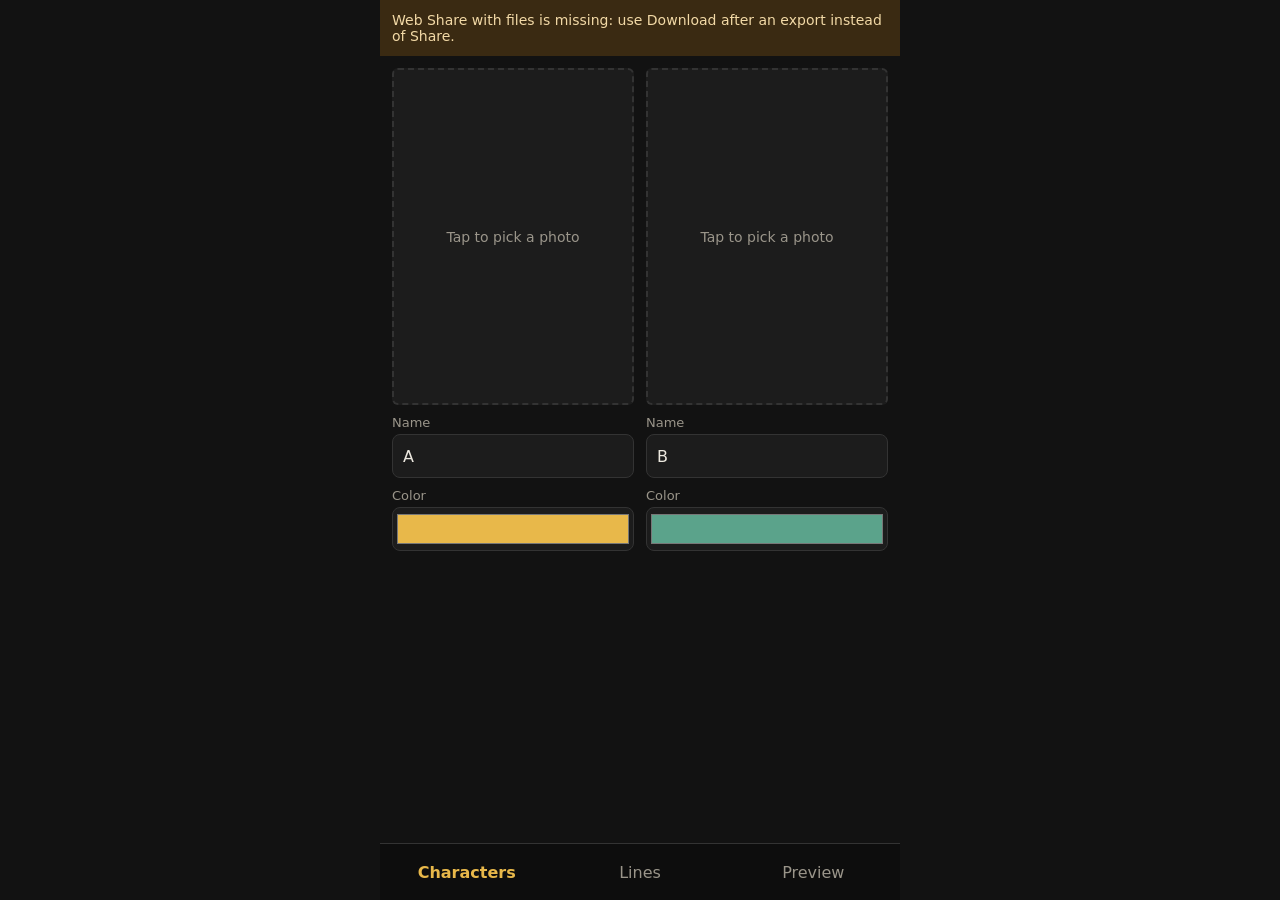
==== index.html @ 5936acd4 "Deploy 47a300a" ====
<!doctype html>
<html lang="en">
  <head>
    <meta charset="utf-8" />
    <meta name="viewport" content="width=device-width, initial-scale=1, viewport-fit=cover" />
    <meta name="theme-color" content="#141414" />
    <meta name="apple-mobile-web-app-capable" content="yes" />
    <meta name="apple-mobile-web-app-status-bar-style" content="black-translucent" />
    <meta name="apple-mobile-web-app-title" content="sAnimator" />
    <title>sAnimator</title>
    <link rel="icon" type="image/png" href="./assets/icon-192.png" />
    <link rel="apple-touch-icon" href="./assets/icon-192.png" />
    <script type="module" crossorigin src="./app/index-DfVQCJVh.js"></script>
    <link rel="stylesheet" crossorigin href="./app/index-BEFS-oLc.css">
  <link rel="manifest" href="./manifest.webmanifest"><script id="vite-plugin-pwa:register-sw" src="./registerSW.js"></script></head>
  <body>
    <div id="notices" class="notices" role="status"></div>

    <main>
      <section id="tab-characters" class="tab" hidden>
        <div class="cards">
          <div class="card">
            <label class="well" id="well-A">
              <input id="file-A" class="visually-hidden" type="file" accept="image/*" />
              <img id="img-A" alt="Portrait A" hidden />
              <span class="well-hint">Tap to pick a photo</span>
            </label>
            <label class="field">Name<input id="name-A" type="text" maxlength="12" autocomplete="off" autocapitalize="words" /></label>
            <label class="field">Color<input id="color-A" type="color" /></label>
          </div>
          <div class="card">
            <label class="well" id="well-B">
              <input id="file-B" class="visually-hidden" type="file" accept="image/*" />
              <img id="img-B" alt="Portrait B" hidden />
              <span class="well-hint">Tap to pick a photo</span>
            </label>
            <label class="field">Name<input id="name-B" type="text" maxlength="12" autocomplete="off" autocapitalize="words" /></label>
            <label class="field">Color<input id="color-B" type="color" /></label>
          </div>
        </div>
        <ul id="character-problems" class="issues"></ul>
      </section>

      <section id="tab-lines" class="tab tab-lines" hidden>
        <div class="row lines-bar">
          <span class="hint">Hold a face to speak a line. Tap it to type one.</span>
          <span class="spacer"></span>
          <span id="duration" class="readout" aria-label="Duration">0:00.0</span>
        </div>
        <ol id="thread" class="thread" aria-label="Lines"></ol>
        <p id="thread-empty" class="hint thread-empty" hidden>No lines yet.</p>
        <ul id="issues" class="issues"></ul>
        <details id="paste" class="menu">
          <summary>Paste a script</summary>
          <p class="hint">One line each, starting with A: or B: or a character's name.</p>
          <textarea id="paste-text" class="paste" rows="6" spellcheck="false" autocomplete="off" aria-label="Script to paste"></textarea>
          <ul id="paste-issues" class="issues"></ul>
          <button id="paste-add" type="button" class="btn">Add as typed lines</button>
        </details>

        <div class="recorder">
          <p id="lines-status" class="status" role="status"></p>
          <div class="faces">
            <button id="face-A" type="button" class="face">
              <img id="face-img-A" alt="" hidden />
              <span id="face-name-A" class="face-name">A</span>
              <span class="face-meter"><i id="face-level-A"></i></span>
            </button>
            <button id="mic-toggle" type="button" class="btn mic" aria-pressed="false">Mic off</button>
            <button id="face-B" type="button" class="face">
              <img id="face-img-B" alt="" hidden />
              <span id="face-name-B" class="face-name">B</span>
              <span class="face-meter"><i id="face-level-B"></i></span>
            </button>
          </div>
        </div>
      </section>

      <section id="tab-preview" class="tab">
        <div class="stage">
          <canvas id="preview" class="preview" width="1080" height="1920"></canvas>
        </div>

        <div class="transport">
          <button id="play" type="button" class="btn">Play</button>
          <input id="scrub" type="range" min="0" max="0" step="1" value="0" aria-label="Frame" />
          <span id="time" class="readout">0:00.0 / 0:00.0</span>
          <label class="check"><input id="loop" type="checkbox" /> Loop</label>
        </div>

        <p id="sound-note" class="status sound-note" role="status" hidden></p>

        <div class="export">
          <div class="row">
            <button id="export" type="button" class="btn primary" disabled>Export</button>
            <button id="cancel" type="button" class="btn" hidden>Cancel</button>
            <button id="share" type="button" class="btn primary" hidden>Share</button>
            <a id="download" class="btn" hidden>Download</a>
          </div>
          <progress id="progress" max="1" value="0" hidden></progress>
          <p id="status" class="status" role="status"></p>
        </div>

        <details class="menu">
          <summary>Menu</summary>
          <button id="reset" type="button" class="btn danger">Reset project</button>
          <!-- Temporary: the phone test pages for the voice version. Remove with lab/ before v2 ships. -->
          <a id="lab-link" class="btn" href="./lab/index.html">Voice tests</a>
        </details>
      </section>
    </main>

    <nav class="tabs" aria-label="Sections">
      <button id="nav-characters" type="button" data-tab="characters">Characters</button>
      <button id="nav-lines" type="button" data-tab="lines">Lines</button>
      <button id="nav-preview" type="button" data-tab="preview" aria-current="page">Preview</button>
    </nav>

  </body>
</html>
---- app/index-BEFS-oLc.css ----
:root{--lightningcss-light: ;--lightningcss-dark:initial;color-scheme:dark;--bg:#121212;--panel:#1c1c1c;--line:#333;--text:#ece8df;--muted:#9a958a;--accent:#e8b84a;--danger:#e2705f;--warn:#d9a441;--tap:44px;--tabs:56px;--safe-bottom:env(safe-area-inset-bottom,0px);font-family:system-ui,-apple-system,Segoe UI,sans-serif}*{box-sizing:border-box}[hidden]{display:none!important}html,body{background:var(--bg);color:var(--text);-webkit-text-size-adjust:100%;margin:0;overflow-x:clip}body{max-width:520px;padding-top:env(safe-area-inset-top,0px);margin:0 auto}main{padding-bottom:calc(var(--tabs) + var(--safe-bottom))}input,textarea,button,select{font:inherit;color:inherit;font-size:16px}.visually-hidden{clip-path:inset(50%);opacity:0;width:1px;height:1px;position:absolute;overflow:hidden}.notices:empty{display:none}.notices{color:#f2d9a6;background:#3a2a12;padding:8px 12px;font-size:14px}.notices p{margin:4px 0}.row{flex-wrap:wrap;align-items:center;gap:8px;display:flex}.spacer{flex:1 1 0}.btn{min-height:var(--tap);min-width:var(--tap);border:1px solid var(--line);background:var(--panel);color:var(--text);border-radius:8px;padding:0 14px}.btn.primary{background:var(--accent);border-color:var(--accent);color:#1a1405;font-weight:600}.btn.danger{border-color:var(--danger);color:var(--danger)}.btn:disabled{opacity:.45}a.btn{align-items:center;text-decoration:none;display:inline-flex}.readout{font-variant-numeric:tabular-nums;color:var(--muted)}.check{min-height:var(--tap);align-items:center;gap:8px;display:inline-flex}.check input{width:22px;height:22px;accent-color:var(--accent)}.issues{margin:0;padding:0 12px;font-size:14px;list-style:none}.issues li{border-top:1px solid var(--line);color:var(--danger);padding:6px 0}.issues li.warning{color:var(--warn)}.cards{grid-template-columns:1fr 1fr;gap:12px;padding:12px;display:grid}.card{flex-direction:column;gap:10px;min-width:0;display:flex}.well{aspect-ratio:416/580;border:2px dashed var(--line);background:var(--panel);text-align:center;border-radius:6px;justify-content:center;align-items:center;display:flex;position:relative;overflow:hidden}.well img{object-fit:cover;width:100%;height:100%;position:absolute;inset:0}.well-hint{color:var(--muted);padding:8px;font-size:14px}.well.error .well-hint{color:var(--danger)}.field{color:var(--muted);flex-direction:column;gap:4px;font-size:13px;display:flex}.field input[type=text]{width:100%;min-height:var(--tap);border:1px solid var(--line);background:var(--panel);color:var(--text);border-radius:8px;padding:0 10px}.field input[type=color]{width:100%;height:var(--tap);border:1px solid var(--line);background:var(--panel);border-radius:8px;padding:2px}.hint{color:var(--muted);margin:0;font-size:13px}.lines-bar{flex-wrap:nowrap;padding:10px 12px 4px}.thread{flex-direction:column;margin:0;padding:4px 12px 8px;list-style:none;display:flex}.thread-empty{text-align:center;padding:24px 12px}.line{max-width:100%;display:flex}.line.A{justify-content:flex-start}.line.B{justify-content:flex-end}.bubble{min-height:var(--tap);min-width:var(--tap);border:1px solid var(--line);background:var(--panel);max-width:86%;color:var(--text);text-align:left;overflow-wrap:anywhere;border-radius:14px;flex-direction:column;gap:2px;padding:8px 12px;display:flex}.line.A .bubble{border-left:4px solid var(--who);border-bottom-left-radius:4px}.line.B .bubble{border-right:4px solid var(--who);border-bottom-right-radius:4px}.bubble-text{font-size:16px;line-height:1.35}.bubble-text.placeholder{color:var(--muted);font-style:italic}.bubble-meta{color:var(--muted);font-size:12px}.bubble.editing{border-color:var(--who);gap:6px;width:100%;max-width:100%}.bubble-input{width:100%;min-height:var(--tap);border:1px solid var(--line);color:var(--text);resize:none;background:#0d0d0d;border-radius:8px;padding:6px 8px;line-height:1.35;overflow:hidden}.actions{gap:6px}.actions .btn{padding:0 10px}.btn[aria-pressed=true]{border-color:var(--accent);color:var(--accent)}.gap{justify-content:center;display:flex}.chip{min-height:var(--tap);min-width:var(--tap);color:var(--muted);font-variant-numeric:tabular-nums;background:0 0;border:0;padding:0 12px;font-size:13px}.chip.cut,.gap-value.cut{color:var(--accent);font-weight:600}.gap-edit{flex-wrap:wrap;justify-content:center;align-items:center;gap:6px;width:100%;padding:4px 0;display:flex}.gap-value{text-align:center;font-variant-numeric:tabular-nums;min-width:6.5em;font-size:14px}.paste{border:1px solid var(--line);width:100%;color:var(--text);background:#0d0d0d;border-radius:8px;margin:8px 0;padding:8px 10px;font-family:ui-monospace,Menlo,Consolas,monospace;line-height:1.4}.menu .issues{padding:0}.recorder{bottom:calc(var(--tabs) + var(--safe-bottom));z-index:5;background:linear-gradient(to bottom, transparent, var(--bg) 14px);padding:6px 12px 10px;position:sticky}.recorder .status{margin:0 0 6px;padding-top:12px}.faces{grid-template-columns:1fr auto 1fr;align-items:end;gap:8px;display:grid}.face{border:3px solid var(--who,var(--line));background:var(--panel);height:112px;color:var(--text);touch-action:none;-webkit-user-select:none;user-select:none;-webkit-touch-callout:none;border-radius:10px;padding:0;transition:transform 80ms ease-out;position:relative;overflow:hidden}.face img{object-fit:cover;object-position:center 20%;pointer-events:none;width:100%;height:100%;position:absolute;inset:0}.face-name{text-align:center;text-shadow:0 1px 3px #000;text-overflow:ellipsis;white-space:nowrap;pointer-events:none;padding:2px 4px;font-weight:600;position:absolute;bottom:6px;left:0;right:0;overflow:hidden}.face-meter{opacity:0;pointer-events:none;background:#0008;height:5px;position:absolute;bottom:0;left:0;right:0}.face.live .face-meter{opacity:.5}.face-meter i{background:var(--who,var(--accent));width:0;height:100%;display:block}.face.recording{box-shadow:0 0 0 3px var(--who,var(--accent));transform:translateY(-6px)}.face.recording .face-meter{opacity:1}.btn.mic{padding:0 10px;font-size:14px}.sound-note{margin:0;padding:0 12px 8px}.stage{position:relative}.preview{aspect-ratio:9/16;touch-action:manipulation;-webkit-touch-callout:none;-webkit-user-select:none;user-select:none;background:#000;width:100%;height:auto;display:block}.transport{flex-wrap:wrap;align-items:center;gap:8px;padding:8px 12px;display:flex}.transport input[type=range]{min-width:0;height:var(--tap);accent-color:var(--accent);flex:120px}.panel{padding:8px 12px}.export{padding:8px 12px 16px}progress{width:100%;height:8px;accent-color:var(--accent);margin-top:10px;display:block}.status{min-height:1.4em;color:var(--muted);margin:8px 0 0;font-size:14px}.menu{border-top:1px solid var(--line);margin:0 12px 24px}.menu summary{min-height:var(--tap);color:var(--muted);cursor:pointer;align-items:center;display:flex}.tabs{z-index:10;max-width:520px;padding-bottom:var(--safe-bottom);border-top:1px solid var(--line);background:#0d0d0d;grid-template-columns:repeat(3,1fr);margin:0 auto;display:grid;position:fixed;bottom:0;left:0;right:0}.tabs button{height:var(--tabs);color:var(--muted);background:0 0;border:0}.tabs button[aria-current=page]{color:var(--accent);font-weight:600}
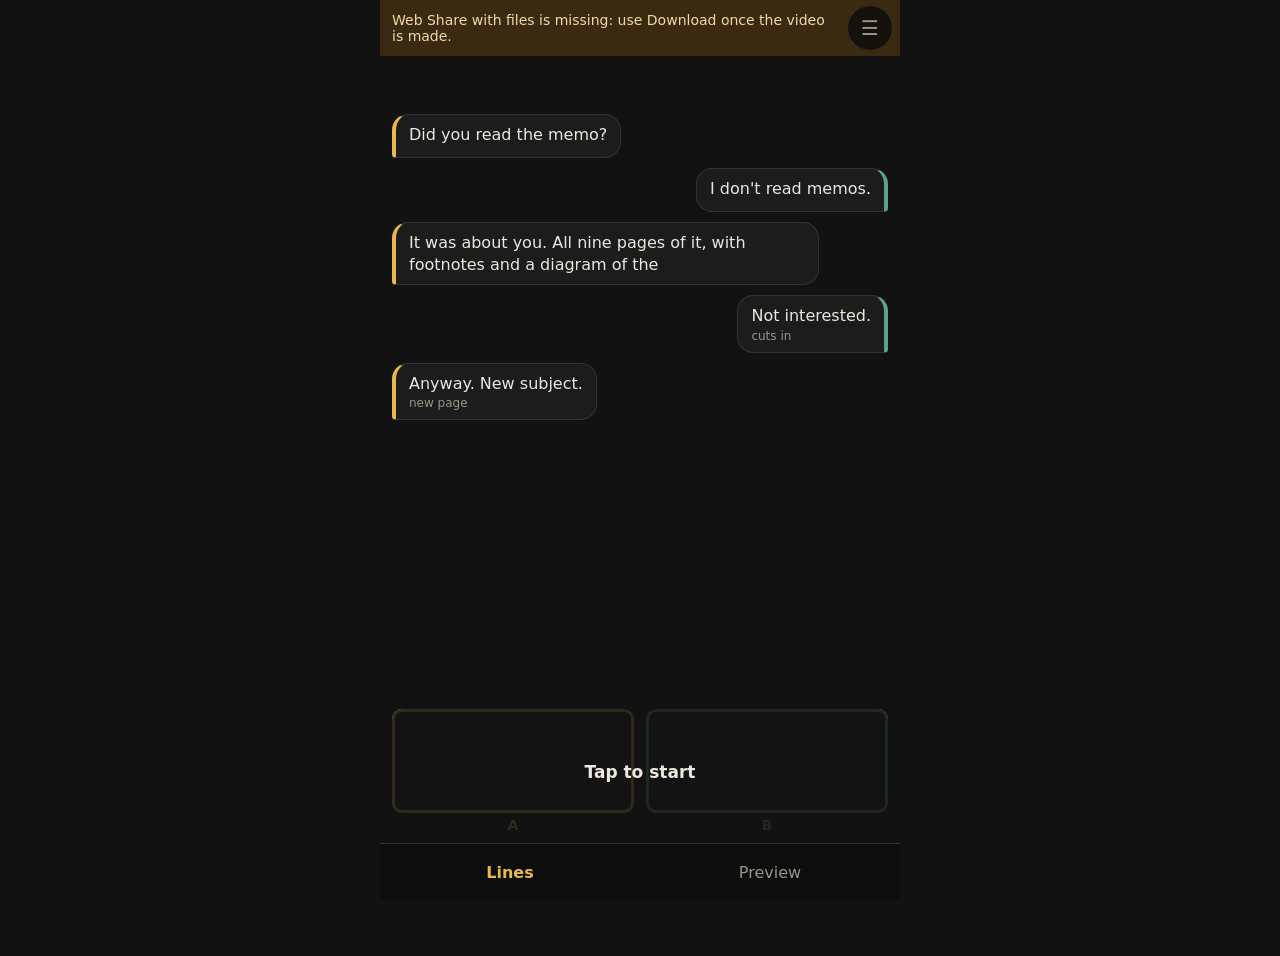
==== commit 44b1d2e0: "Deploy 40a28ca" ====
--- a/index.html
+++ b/index.html
@@ -10,111 +10,118 @@
     <title>sAnimator</title>
     <link rel="icon" type="image/png" href="./assets/icon-192.png" />
     <link rel="apple-touch-icon" href="./assets/icon-192.png" />
-    <script type="module" crossorigin src="./app/index-DfVQCJVh.js"></script>
-    <link rel="stylesheet" crossorigin href="./app/index-BEFS-oLc.css">
+    <script type="module" crossorigin src="./app/index-CznFAHl7.js"></script>
+    <link rel="stylesheet" crossorigin href="./app/index-DIqg0wEz.css">
   <link rel="manifest" href="./manifest.webmanifest"><script id="vite-plugin-pwa:register-sw" src="./registerSW.js"></script></head>
   <body>
     <div id="notices" class="notices" role="status"></div>
 
+    <button id="menu-button" type="button" class="menu-button" aria-label="Menu" aria-expanded="false">
+      <span aria-hidden="true">☰</span>
+    </button>
+
     <main>
-      <section id="tab-characters" class="tab" hidden>
-        <div class="cards">
-          <div class="card">
-            <label class="well" id="well-A">
-              <input id="file-A" class="visually-hidden" type="file" accept="image/*" />
-              <img id="img-A" alt="Portrait A" hidden />
-              <span class="well-hint">Tap to pick a photo</span>
-            </label>
-            <label class="field">Name<input id="name-A" type="text" maxlength="12" autocomplete="off" autocapitalize="words" /></label>
-            <label class="field">Color<input id="color-A" type="color" /></label>
-          </div>
-          <div class="card">
-            <label class="well" id="well-B">
-              <input id="file-B" class="visually-hidden" type="file" accept="image/*" />
-              <img id="img-B" alt="Portrait B" hidden />
-              <span class="well-hint">Tap to pick a photo</span>
-            </label>
-            <label class="field">Name<input id="name-B" type="text" maxlength="12" autocomplete="off" autocapitalize="words" /></label>
-            <label class="field">Color<input id="color-B" type="color" /></label>
-          </div>
-        </div>
-        <ul id="character-problems" class="issues"></ul>
-      </section>
-
       <section id="tab-lines" class="tab tab-lines" hidden>
-        <div class="row lines-bar">
-          <span class="hint">Hold a face to speak a line. Tap it to type one.</span>
-          <span class="spacer"></span>
-          <span id="duration" class="readout" aria-label="Duration">0:00.0</span>
-        </div>
-        <ol id="thread" class="thread" aria-label="Lines"></ol>
-        <p id="thread-empty" class="hint thread-empty" hidden>No lines yet.</p>
+        <ol id="thread" class="thread" aria-label="Messages"></ol>
         <ul id="issues" class="issues"></ul>
-        <details id="paste" class="menu">
-          <summary>Paste a script</summary>
-          <p class="hint">One line each, starting with A: or B: or a character's name.</p>
-          <textarea id="paste-text" class="paste" rows="6" spellcheck="false" autocomplete="off" aria-label="Script to paste"></textarea>
-          <ul id="paste-issues" class="issues"></ul>
-          <button id="paste-add" type="button" class="btn">Add as typed lines</button>
-        </details>
 
         <div class="recorder">
-          <p id="lines-status" class="status" role="status"></p>
+          <div class="row status-row">
+            <p id="lines-status" class="status" role="status"></p>
+            <button id="lines-undo" type="button" class="btn" hidden>Undo</button>
+          </div>
           <div class="faces">
             <button id="face-A" type="button" class="face">
-              <img id="face-img-A" alt="" hidden />
-              <span id="face-name-A" class="face-name">A</span>
-              <span class="face-meter"><i id="face-level-A"></i></span>
+              <span class="face-photo">
+                <img id="face-img-A" alt="" hidden />
+                <span class="bars" aria-hidden="true"><i></i><i></i><i></i></span>
+              </span>
+              <span id="face-name-A" class="face-name"></span>
             </button>
-            <button id="mic-toggle" type="button" class="btn mic" aria-pressed="false">Mic off</button>
             <button id="face-B" type="button" class="face">
-              <img id="face-img-B" alt="" hidden />
-              <span id="face-name-B" class="face-name">B</span>
-              <span class="face-meter"><i id="face-level-B"></i></span>
+              <span class="face-photo">
+                <img id="face-img-B" alt="" hidden />
+                <span class="bars" aria-hidden="true"><i></i><i></i><i></i></span>
+              </span>
+              <span id="face-name-B" class="face-name"></span>
             </button>
+            <button id="mic-start" type="button" class="mic-start">Tap to start</button>
           </div>
         </div>
       </section>
 
-      <section id="tab-preview" class="tab">
+      <section id="tab-preview" class="tab tab-preview" hidden>
         <div class="stage">
-          <canvas id="preview" class="preview" width="1080" height="1920"></canvas>
+          <div class="reel">
+            <canvas id="preview" class="preview" width="1080" height="1920"></canvas>
+            <!-- The characters are edited on the reel itself, while it is paused. -->
+            <div id="cast" class="cast">
+              <label id="pick-A" class="cast-photo A" aria-label="Pick a photo for the left character">
+                <input id="file-A" class="visually-hidden" type="file" accept="image/*" />
+                <span id="plus-A" class="cast-plus" aria-hidden="true">+</span>
+              </label>
+              <label id="pick-B" class="cast-photo B" aria-label="Pick a photo for the right character">
+                <input id="file-B" class="visually-hidden" type="file" accept="image/*" />
+                <span id="plus-B" class="cast-plus" aria-hidden="true">+</span>
+              </label>
+              <button id="edit-A" type="button" class="cast-name A" aria-label="Change the left character's name and colour"></button>
+              <button id="edit-B" type="button" class="cast-name B" aria-label="Change the right character's name and colour"></button>
+            </div>
+          </div>
         </div>
 
         <div class="transport">
           <button id="play" type="button" class="btn">Play</button>
           <input id="scrub" type="range" min="0" max="0" step="1" value="0" aria-label="Frame" />
           <span id="time" class="readout">0:00.0 / 0:00.0</span>
-          <label class="check"><input id="loop" type="checkbox" /> Loop</label>
+          <button id="share" type="button" class="btn primary" disabled>Share</button>
+          <button id="cancel" type="button" class="btn" hidden>Cancel</button>
+          <a id="download" class="btn" hidden>Download</a>
         </div>
-
-        <p id="sound-note" class="status sound-note" role="status" hidden></p>
-
-        <div class="export">
-          <div class="row">
-            <button id="export" type="button" class="btn primary" disabled>Export</button>
-            <button id="cancel" type="button" class="btn" hidden>Cancel</button>
-            <button id="share" type="button" class="btn primary" hidden>Share</button>
-            <a id="download" class="btn" hidden>Download</a>
-          </div>
-          <progress id="progress" max="1" value="0" hidden></progress>
-          <p id="status" class="status" role="status"></p>
-        </div>
-
-        <details class="menu">
-          <summary>Menu</summary>
-          <button id="reset" type="button" class="btn danger">Reset project</button>
-          <!-- Temporary: the phone test pages for the voice version. Remove with lab/ before v2 ships. -->
-          <a id="lab-link" class="btn" href="./lab/index.html">Voice tests</a>
-        </details>
+        <progress id="progress" max="1" value="0" hidden></progress>
+        <p id="status" class="status" role="status"></p>
       </section>
     </main>
 
     <nav class="tabs" aria-label="Sections">
-      <button id="nav-characters" type="button" data-tab="characters">Characters</button>
       <button id="nav-lines" type="button" data-tab="lines">Lines</button>
-      <button id="nav-preview" type="button" data-tab="preview" aria-current="page">Preview</button>
+      <button id="nav-preview" type="button" data-tab="preview">Preview</button>
     </nav>
+
+    <!-- The menu: everything that is used rarely. -->
+    <div id="sheet-menu" class="sheet" hidden>
+      <div class="sheet-card" role="dialog" aria-label="Menu">
+        <details class="sheet-item">
+          <summary>How it works</summary>
+          <ul class="guide">
+            <li>Hold a face and speak to add a spoken message. Tap a face to type one.</li>
+            <li>To make one character cut in on the other, press the second face while you are still holding the first.</li>
+            <li>Tap a message to fix its words.</li>
+            <li>Press and hold a message for its options. Keep holding and drag to move it.</li>
+            <li>On Preview, while paused, tap a portrait to pick a photo and tap a name to change the name and colour.</li>
+          </ul>
+        </details>
+        <details class="sheet-item" id="paste">
+          <summary>Paste a script</summary>
+          <p class="hint">One message per line, starting with A: or B: or a character's name.</p>
+          <textarea id="paste-text" class="paste" rows="6" spellcheck="false" autocomplete="off" aria-label="Script to paste"></textarea>
+          <ul id="paste-issues" class="issues"></ul>
+          <button id="paste-add" type="button" class="btn">Add as typed messages</button>
+        </details>
+        <button id="speech-toggle" type="button" class="btn sheet-item" aria-pressed="false">Speech-to-text: off</button>
+        <button id="reset" type="button" class="btn danger sheet-item">Reset project</button>
+        <button id="menu-close" type="button" class="btn primary sheet-item">Close</button>
+      </div>
+    </div>
+
+    <!-- A character's name and colour. -->
+    <div id="sheet-name" class="sheet" hidden>
+      <div class="sheet-card" role="dialog" aria-label="Name and colour">
+        <label class="field">Name<input id="name-input" type="text" maxlength="12" autocomplete="off" autocapitalize="words" enterkeyhint="done" /></label>
+        <label class="field">Colour<input id="color-input" type="color" /></label>
+        <button id="name-done" type="button" class="btn primary sheet-item">Done</button>
+      </div>
+    </div>
 
   </body>
 </html>
--- a/app/index-DIqg0wEz.css
+++ b/app/index-DIqg0wEz.css
@@ -0,0 +1 @@
+:root{--lightningcss-light: ;--lightningcss-dark:initial;color-scheme:dark;--bg:#121212;--panel:#1c1c1c;--line:#333;--text:#ece8df;--muted:#9a958a;--accent:#e8b84a;--danger:#e2705f;--warn:#d9a441;--tap:44px;--tabs:56px;--safe-top:env(safe-area-inset-top,0px);--safe-bottom:env(safe-area-inset-bottom,0px);font-family:system-ui,-apple-system,Segoe UI,sans-serif}*{box-sizing:border-box}[hidden]{display:none!important}html,body{touch-action:manipulation;background:var(--bg);color:var(--text);-webkit-text-size-adjust:100%;margin:0;overflow-x:clip}body{max-width:520px;padding-top:var(--safe-top);margin:0 auto}main{padding-bottom:calc(var(--tabs) + var(--safe-bottom))}input,textarea,button,select{font:inherit;color:inherit;font-size:16px}.visually-hidden{clip-path:inset(50%);opacity:0;width:1px;height:1px;position:absolute;overflow:hidden}.notices:empty{display:none}.notices{color:#f2d9a6;background:#3a2a12;padding:8px 60px 8px 12px;font-size:14px}.notices p{margin:4px 0}.row{flex-wrap:wrap;align-items:center;gap:8px;display:flex}.btn{min-height:var(--tap);min-width:var(--tap);border:1px solid var(--line);background:var(--panel);color:var(--text);border-radius:8px;padding:0 14px}.btn.primary{background:var(--accent);border-color:var(--accent);color:#1a1405;font-weight:600}.btn.danger{border-color:var(--danger);color:var(--danger)}.btn:disabled{opacity:.45}.btn[aria-pressed=true]{border-color:var(--accent);color:var(--accent)}a.btn{align-items:center;text-decoration:none;display:inline-flex}.readout{font-variant-numeric:tabular-nums;color:var(--muted);font-size:13px}.hint{color:var(--muted);margin:0;font-size:13px}.status{color:var(--warn);margin:0;font-size:14px}.status:empty{display:none}.issues{margin:0;padding:0 12px;font-size:14px;list-style:none}.issues li{color:var(--danger);padding:6px 0}.issues li.warning{color:var(--warn)}.menu-button{top:calc(var(--safe-top) + 6px);z-index:20;width:var(--tap);height:var(--tap);color:var(--muted);background:#0d0d0dcc;border:0;border-radius:50%;padding:0;font-size:20px;line-height:1;position:fixed;right:max(8px,50vw - 252px)}.menu-button.loading{background:radial-gradient(#0d0d0d 58%, transparent 60%), conic-gradient(var(--accent) calc(var(--progress,0) * 1%), var(--line) 0)}.tab-lines{min-height:calc(100dvh - var(--tabs) - var(--safe-bottom) - var(--safe-top));flex-direction:column;display:flex}.thread{padding:12px 12px 8px;padding-top:calc(var(--tap) + 14px);flex-direction:column;flex:1 0 auto;gap:10px;margin:0;list-style:none;display:flex}.line{max-width:100%;display:flex}.line.A{justify-content:flex-start}.line.B{justify-content:flex-end}.bubble{min-height:var(--tap);min-width:var(--tap);border:1px solid var(--line);background:var(--panel);max-width:86%;color:var(--text);text-align:left;overflow-wrap:anywhere;touch-action:pan-y;-webkit-user-select:none;user-select:none;-webkit-touch-callout:none;border-radius:16px;flex-direction:column;gap:2px;padding:9px 13px;display:flex}.line.A .bubble{border-left:4px solid var(--who);border-bottom-left-radius:4px}.line.B .bubble{border-right:4px solid var(--who);border-bottom-right-radius:4px}.bubble-text{font-size:16px;line-height:1.35}.bubble-text.placeholder{color:var(--muted);font-style:italic}.bubble-meta{color:var(--muted);font-size:12px}textarea.bubble-input{border-color:var(--who);resize:none;-webkit-user-select:text;user-select:text;background:#0d0d0d;width:86%;line-height:1.35;overflow:hidden}.line.awaiting .bubble{border-color:var(--who);animation:1.1s ease-in-out infinite alternate awaiting}@keyframes awaiting{0%{box-shadow:0 0 0 0 var(--who)}to{box-shadow:0 0 0 4px var(--who)}}.line.lifted{z-index:3;position:relative}.line.lifted .bubble{border-color:var(--accent);box-shadow:0 6px 18px #000a}.line.drop-before{box-shadow:0 -4px 0 0 var(--accent)}.line.drop-after{box-shadow:0 4px 0 0 var(--accent)}.msg-menu,.timing{border:1px solid var(--line);background:#0d0d0d;border-radius:12px;flex-wrap:wrap;align-items:center;gap:6px;padding:8px;display:flex}.msg-menu.B,.timing.B{justify-content:flex-end}.msg-menu .btn,.timing .btn{padding:0 11px}.timing-value{text-align:center;font-variant-numeric:tabular-nums;min-width:6.5em;color:var(--muted);font-size:14px}.timing-value.cut{color:var(--accent);font-weight:600}.marker-line{width:100%;height:var(--tap);background:linear-gradient(var(--accent), var(--accent)) center / 100% 3px no-repeat;border:0;padding:0;display:block}.recorder{bottom:calc(var(--tabs) + var(--safe-bottom));z-index:5;background:linear-gradient(to bottom, transparent, var(--bg) 14px);padding:14px 12px 10px;position:sticky}.status-row{flex-wrap:nowrap;align-items:flex-end;margin-bottom:6px}.status-row .status{flex:auto}.faces{grid-template-columns:1fr 1fr;gap:12px;display:grid;position:relative}.face{color:var(--text);touch-action:none;-webkit-user-select:none;user-select:none;-webkit-touch-callout:none;background:0 0;border:0;flex-direction:column;align-items:stretch;gap:4px;padding:0;transition:transform 80ms ease-out;display:flex}.face-photo{border:3px solid var(--who,var(--line));background:var(--panel);border-radius:10px;height:104px;display:block;position:relative;overflow:hidden}.face-photo img{object-fit:cover;object-position:center 20%;pointer-events:none;width:100%;height:100%;position:absolute;inset:0}.face-name{min-height:1.2em;color:var(--who,var(--text));text-align:center;text-overflow:ellipsis;white-space:nowrap;pointer-events:none;font-size:14px;font-weight:600;overflow:hidden}.bars{pointer-events:none;background:#0009;border-radius:7px;align-items:flex-end;gap:4px;width:40px;height:34px;padding:5px;display:none;position:absolute;bottom:6px;right:6px}.bars i{background:var(--who,var(--accent));border-radius:2px;flex:1 1 0;height:18%}.face.recording{transform:translateY(-6px)}.face.recording .face-photo{box-shadow:0 0 0 3px var(--who,var(--accent))}.face.recording .bars{display:flex}.mic-start{color:var(--text);background:#121212d9;border:0;border-radius:10px;font-size:17px;font-weight:600;position:absolute;inset:0}.tab-preview{height:calc(100dvh - var(--tabs) - var(--safe-bottom) - var(--safe-top));flex-direction:column;display:flex}.stage{flex:auto;justify-content:center;min-height:0;display:flex}.reel{aspect-ratio:9/16;max-width:100%;height:100%;position:relative}.preview{-webkit-touch-callout:none;-webkit-user-select:none;user-select:none;background:#000;width:100%;height:100%;display:block}.cast-photo,.cast-name{background:0 0;border:0;width:38.52%;padding:0;position:absolute}.cast-photo{justify-content:center;align-items:center;height:30.21%;display:flex;top:45.1%}.cast-name{height:5%;min-height:var(--tap);top:75.4%}.cast .A{left:11.11%}.cast .B{left:50.37%}.cast-plus{color:var(--text);opacity:.8;font-size:44px;font-weight:300;line-height:1}.transport{flex:none;align-items:center;gap:8px;padding:8px 12px 4px;display:flex}.transport input[type=range]{min-width:0;height:var(--tap);accent-color:var(--accent);flex:60px}.tab-preview .status{flex:none;padding:0 12px 6px}progress{width:calc(100% - 24px);height:6px;accent-color:var(--accent);flex:none;margin:0 12px 6px;display:block}.sheet{z-index:30;background:#000a;justify-content:center;align-items:flex-end;display:flex;position:fixed;inset:0}.sheet-card{width:100%;max-width:520px;max-height:86dvh;padding:14px 14px calc(14px + var(--safe-bottom));background:var(--panel);border-radius:16px 16px 0 0;flex-direction:column;gap:8px;display:flex;overflow-y:auto}.sheet-item{text-align:left;width:100%}button.sheet-item{text-align:center}details.sheet-item{border:1px solid var(--line);border-radius:8px;padding:0 12px}details.sheet-item summary{min-height:var(--tap);cursor:pointer;align-items:center;display:flex}details.sheet-item[open]{padding-bottom:12px}.guide{color:var(--muted);margin:0;padding-left:18px;font-size:14px;line-height:1.45}.guide li+li{margin-top:6px}.paste{border:1px solid var(--line);width:100%;color:var(--text);background:#0d0d0d;border-radius:8px;margin:8px 0;padding:8px 10px;font-family:ui-monospace,Menlo,Consolas,monospace;line-height:1.4}.sheet .issues{padding:0}.field{color:var(--muted);flex-direction:column;gap:4px;font-size:13px;display:flex}.field input[type=text]{width:100%;min-height:var(--tap);border:1px solid var(--line);color:var(--text);background:#0d0d0d;border-radius:8px;padding:0 10px}.field input[type=color]{width:100%;height:var(--tap);border:1px solid var(--line);background:#0d0d0d;border-radius:8px;padding:2px}.tabs{z-index:10;max-width:520px;padding-bottom:var(--safe-bottom);border-top:1px solid var(--line);background:#0d0d0d;grid-template-columns:repeat(2,1fr);margin:0 auto;display:grid;position:fixed;bottom:0;left:0;right:0}.tabs button{height:var(--tabs);color:var(--muted);background:0 0;border:0}.tabs button[aria-current=page]{color:var(--accent);font-weight:600}
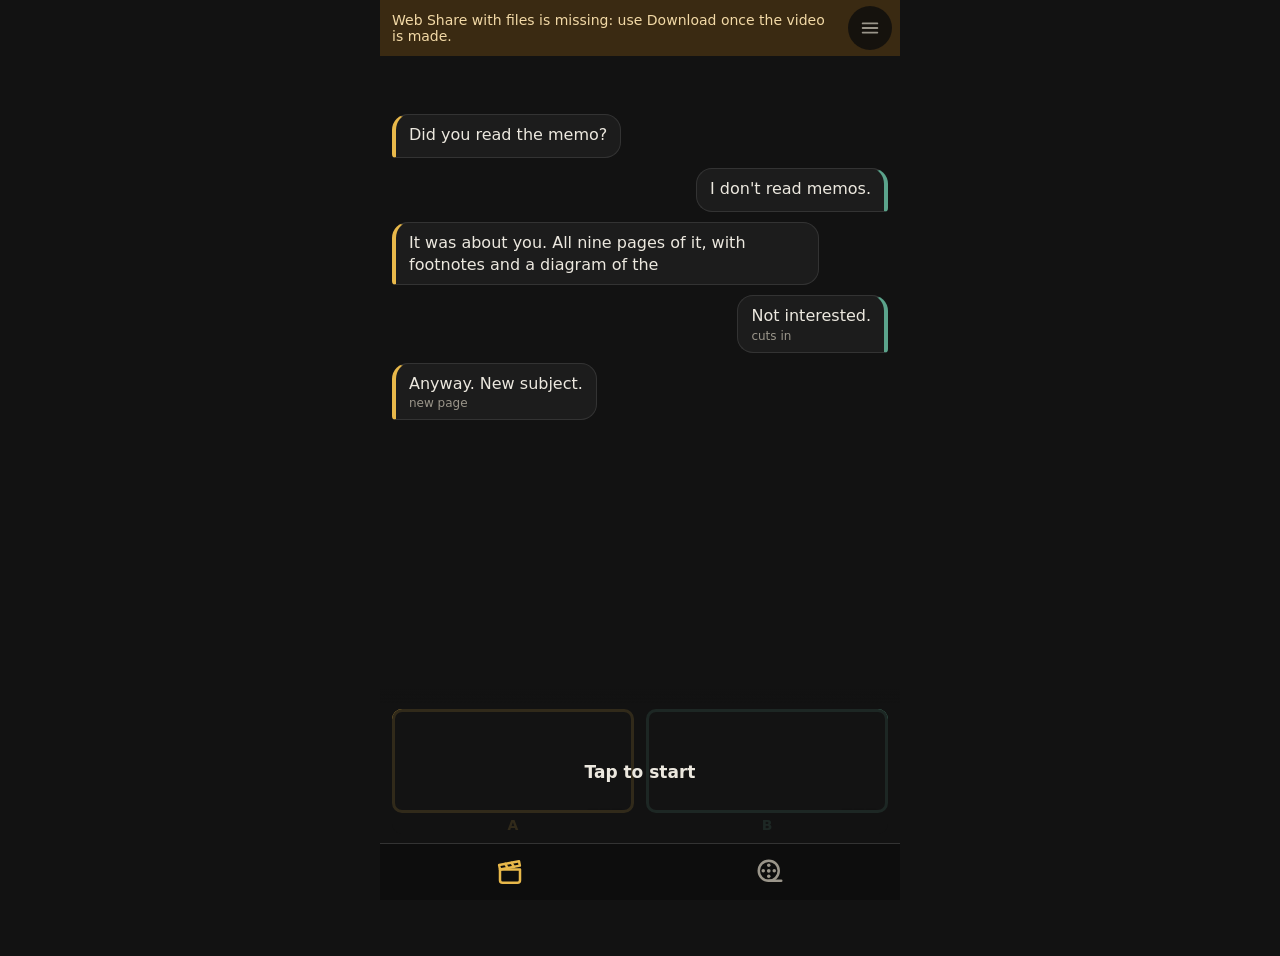
==== commit cfbb8664: "Deploy 7cab25b" ====
--- a/index.html
+++ b/index.html
@@ -10,15 +10,13 @@
     <title>sAnimator</title>
     <link rel="icon" type="image/png" href="./assets/icon-192.png" />
     <link rel="apple-touch-icon" href="./assets/icon-192.png" />
-    <script type="module" crossorigin src="./app/index-CznFAHl7.js"></script>
-    <link rel="stylesheet" crossorigin href="./app/index-DIqg0wEz.css">
+    <script type="module" crossorigin src="./app/index-D-WOwaw1.js"></script>
+    <link rel="stylesheet" crossorigin href="./app/index-DHvhmzBh.css">
   <link rel="manifest" href="./manifest.webmanifest"><script id="vite-plugin-pwa:register-sw" src="./registerSW.js"></script></head>
   <body>
     <div id="notices" class="notices" role="status"></div>
 
-    <button id="menu-button" type="button" class="menu-button" aria-label="Menu" aria-expanded="false">
-      <span aria-hidden="true">☰</span>
-    </button>
+    <button id="menu-button" type="button" class="menu-button" data-icon="menu" aria-label="Menu" aria-expanded="false"></button>
 
     <main>
       <section id="tab-lines" class="tab tab-lines" hidden>
@@ -28,7 +26,7 @@
         <div class="recorder">
           <div class="row status-row">
             <p id="lines-status" class="status" role="status"></p>
-            <button id="lines-undo" type="button" class="btn" hidden>Undo</button>
+            <button id="lines-undo" type="button" class="btn icon-btn" data-icon="undo" aria-label="Undo" hidden></button>
           </div>
           <div class="faces">
             <button id="face-A" type="button" class="face">
@@ -58,14 +56,21 @@
             <div id="cast" class="cast">
               <label id="pick-A" class="cast-photo A" aria-label="Pick a photo for the left character">
                 <input id="file-A" class="visually-hidden" type="file" accept="image/*" />
-                <span id="plus-A" class="cast-plus" aria-hidden="true">+</span>
+                <span id="plus-A" class="cast-plus" data-icon="plus"></span>
               </label>
               <label id="pick-B" class="cast-photo B" aria-label="Pick a photo for the right character">
                 <input id="file-B" class="visually-hidden" type="file" accept="image/*" />
-                <span id="plus-B" class="cast-plus" aria-hidden="true">+</span>
+                <span id="plus-B" class="cast-plus" data-icon="plus"></span>
               </label>
-              <button id="edit-A" type="button" class="cast-name A" aria-label="Change the left character's name and colour"></button>
-              <button id="edit-B" type="button" class="cast-name B" aria-label="Change the right character's name and colour"></button>
+              <!-- The pencil says the name can be changed. It is on the screen only, never in the video. -->
+              <button id="edit-A" type="button" class="cast-name A" aria-label="Change the left character's name and colour">
+                <span id="cast-empty-A" class="cast-empty" hidden>Name</span>
+                <span class="cast-pencil" data-icon="pencil"></span>
+              </button>
+              <button id="edit-B" type="button" class="cast-name B" aria-label="Change the right character's name and colour">
+                <span id="cast-empty-B" class="cast-empty" hidden>Name</span>
+                <span class="cast-pencil" data-icon="pencil"></span>
+              </button>
             </div>
           </div>
         </div>
@@ -84,8 +89,8 @@
     </main>
 
     <nav class="tabs" aria-label="Sections">
-      <button id="nav-lines" type="button" data-tab="lines">Lines</button>
-      <button id="nav-preview" type="button" data-tab="preview">Preview</button>
+      <button id="nav-lines" type="button" data-tab="lines" data-icon="clapper" aria-label="Lines"></button>
+      <button id="nav-preview" type="button" data-tab="preview" data-icon="reel" aria-label="Preview"></button>
     </nav>
 
     <!-- The menu: everything that is used rarely. -->
@@ -111,6 +116,8 @@
         <button id="speech-toggle" type="button" class="btn sheet-item" aria-pressed="false">Speech-to-text: off</button>
         <button id="reset" type="button" class="btn danger sheet-item">Reset project</button>
         <button id="menu-close" type="button" class="btn primary sheet-item">Close</button>
+        <!-- For finding a fault on a phone: which build this is, how the microphone started, what the last video held. -->
+        <p id="about" class="about"><span id="about-build"></span><span id="about-mic"></span><span id="about-video"></span></p>
       </div>
     </div>
 
--- a/app/index-DHvhmzBh.css
+++ b/app/index-DHvhmzBh.css
@@ -0,0 +1 @@
+:root{--lightningcss-light: ;--lightningcss-dark:initial;color-scheme:dark;--bg:#121212;--panel:#1c1c1c;--line:#333;--text:#ece8df;--muted:#9a958a;--accent:#e8b84a;--danger:#e2705f;--warn:#d9a441;--tap:44px;--tabs:56px;--safe-top:env(safe-area-inset-top,0px);--safe-bottom:env(safe-area-inset-bottom,0px);font-family:system-ui,-apple-system,Segoe UI,sans-serif}*{box-sizing:border-box}[hidden]{display:none!important}html,body{touch-action:manipulation;background:var(--bg);color:var(--text);-webkit-text-size-adjust:100%;margin:0;overflow-x:clip}body{max-width:520px;padding-top:var(--safe-top);margin:0 auto}main{padding-bottom:calc(var(--tabs) + var(--safe-bottom))}input,textarea,button,select{font:inherit;color:inherit;font-size:16px}.visually-hidden{clip-path:inset(50%);opacity:0;width:1px;height:1px;position:absolute;overflow:hidden}.notices:empty{display:none}.notices{color:#f2d9a6;background:#3a2a12;padding:8px 60px 8px 12px;font-size:14px}.notices p{margin:4px 0}.row{flex-wrap:wrap;align-items:center;gap:8px;display:flex}.btn{min-height:var(--tap);min-width:var(--tap);border:1px solid var(--line);background:var(--panel);color:var(--text);border-radius:8px;padding:0 14px}.btn.primary{background:var(--accent);border-color:var(--accent);color:#1a1405;font-weight:600}.btn.danger{border-color:var(--danger);color:var(--danger)}.btn:disabled{opacity:.45}.btn[aria-pressed=true]{border-color:var(--accent);color:var(--accent)}a.btn{align-items:center;text-decoration:none;display:inline-flex}.readout{font-variant-numeric:tabular-nums;color:var(--muted);font-size:13px}.hint{color:var(--muted);margin:0;font-size:13px}.status{color:var(--warn);margin:0;font-size:14px}.status:empty{display:none}.issues{margin:0;padding:0 12px;font-size:14px;list-style:none}.issues li{color:var(--danger);padding:6px 0}.issues li.warning{color:var(--warn)}.menu-button{top:calc(var(--safe-top) + 6px);z-index:20;width:var(--tap);height:var(--tap);color:var(--muted);background:#0d0d0dcc;border:0;border-radius:50%;padding:0;font-size:20px;line-height:1;position:fixed;right:max(8px,50vw - 252px)}.menu-button.loading{background:conic-gradient(var(--accent) calc(var(--progress,0) * 1%), var(--line) 0)}.menu-button.loading:before{content:"";background:#0d0d0d;border-radius:50%;position:absolute;inset:3px}.menu-button .icon{position:relative}.tab-lines{min-height:calc(100dvh - var(--tabs) - var(--safe-bottom) - var(--safe-top));flex-direction:column;display:flex}.thread{padding:12px 12px 8px;padding-top:calc(var(--tap) + 14px);flex-direction:column;flex:1 0 auto;gap:10px;margin:0;list-style:none;display:flex}.line{max-width:100%;display:flex}.line.A{justify-content:flex-start}.line.B{justify-content:flex-end}.bubble{min-height:var(--tap);min-width:var(--tap);border:1px solid var(--line);background:var(--panel);max-width:86%;color:var(--text);text-align:left;overflow-wrap:anywhere;touch-action:pan-y;-webkit-user-select:none;user-select:none;-webkit-touch-callout:none;border-radius:16px;flex-direction:column;gap:2px;padding:9px 13px;display:flex}.line.A .bubble{border-left:4px solid var(--who);border-bottom-left-radius:4px}.line.B .bubble{border-right:4px solid var(--who);border-bottom-right-radius:4px}.bubble-text{font-size:16px;line-height:1.35}.bubble-text.placeholder{color:var(--muted);font-style:italic}.bubble-meta{color:var(--muted);font-size:12px}textarea.bubble-input{border-color:var(--who);resize:none;-webkit-user-select:text;user-select:text;background:#0d0d0d;width:86%;line-height:1.35;overflow:hidden}.line.awaiting .bubble{border-color:var(--who);animation:1.1s ease-in-out infinite alternate awaiting}@keyframes awaiting{0%{box-shadow:0 0 0 0 var(--who)}to{box-shadow:0 0 0 4px var(--who)}}.line.lifted{z-index:3;position:relative}.line.lifted .bubble{border-color:var(--accent);box-shadow:0 6px 18px #000a}.line.drop-before{box-shadow:0 -4px 0 0 var(--accent)}.line.drop-after{box-shadow:0 4px 0 0 var(--accent)}.msg-menu,.timing{border:1px solid var(--line);background:#0d0d0d;border-radius:12px;flex-wrap:wrap;align-items:center;gap:6px;padding:8px;display:flex}.msg-menu.B,.timing.B{justify-content:flex-end}.timing .btn{padding:0 11px}.msg-menu{gap:2px;padding:4px}.msg-menu .menu-btn{min-width:var(--tap);background:0 0;border-color:#0000;flex-direction:column;flex:1 1 0;justify-content:center;align-items:center;gap:3px;max-width:64px;height:54px;padding:0;display:flex}.menu-btn .icon{width:22px;height:22px}.menu-caption{color:var(--muted);font-size:10.5px;line-height:1}.menu-btn.danger .menu-caption{color:inherit}.menu-btn[aria-pressed=true]{color:var(--accent)}.menu-btn:disabled{opacity:.35}.timing-value{text-align:center;font-variant-numeric:tabular-nums;min-width:6.5em;color:var(--muted);font-size:14px}.timing-value.cut{color:var(--accent);font-weight:600}.marker-line{width:100%;height:var(--tap);background:linear-gradient(var(--accent), var(--accent)) center / 100% 3px no-repeat;border:0;padding:0;display:block}.recorder{bottom:calc(var(--tabs) + var(--safe-bottom));z-index:5;background:linear-gradient(to bottom, transparent, var(--bg) 14px);padding:14px 12px 10px;position:sticky}.status-row{flex-wrap:nowrap;align-items:flex-end;margin-bottom:6px}.status-row .status{flex:auto}.faces{grid-template-columns:1fr 1fr;gap:12px;display:grid;position:relative}.face{color:var(--text);touch-action:none;-webkit-user-select:none;user-select:none;-webkit-touch-callout:none;background:0 0;border:0;flex-direction:column;align-items:stretch;gap:4px;padding:0;transition:transform 80ms ease-out;display:flex}.face-photo{border:3px solid var(--who,var(--line));background:var(--panel);border-radius:10px;height:104px;display:block;position:relative;overflow:hidden}.face-photo img{object-fit:cover;object-position:center 20%;pointer-events:none;width:100%;height:100%;position:absolute;inset:0}.face-name{min-height:1.2em;color:var(--who,var(--text));text-align:center;text-overflow:ellipsis;white-space:nowrap;pointer-events:none;font-size:14px;font-weight:600;overflow:hidden}.bars{pointer-events:none;align-items:flex-end;gap:4px;height:48px;display:flex;position:absolute;bottom:0;right:10px}.bars i{background:var(--who,var(--accent));border-radius:4px 4px 0 0;width:8px;height:0}.bars i:not([style*="height: 0"]){box-shadow:0 0 0 1.5px #0008}.face.recording{transform:translateY(-6px)}.face.recording .face-photo{box-shadow:0 0 0 3px var(--who,var(--accent))}.mic-start{color:var(--text);background:#121212d9;border:0;border-radius:10px;font-size:17px;font-weight:600;position:absolute;inset:0}.tab-preview{height:calc(100dvh - var(--tabs) - var(--safe-bottom) - var(--safe-top));flex-direction:column;display:flex}.stage{flex:auto;justify-content:center;min-height:0;display:flex}.reel{aspect-ratio:9/16;max-width:100%;height:100%;position:relative}.preview{-webkit-touch-callout:none;-webkit-user-select:none;user-select:none;background:#000;width:100%;height:100%;display:block}.cast-photo,.cast-name{background:0 0;border:0;width:38.52%;padding:0;position:absolute}.cast-photo{justify-content:center;align-items:center;height:30.21%;display:flex;top:45.1%}.cast-name{height:5%;min-height:var(--tap);top:75.4%}.cast .A{left:11.11%}.cast .B{left:50.37%}.cast-plus{color:var(--text);opacity:.8;font-size:44px;font-weight:300;line-height:1}.transport{flex:none;align-items:center;gap:8px;padding:8px 12px 4px;display:flex}.transport input[type=range]{min-width:0;height:var(--tap);accent-color:var(--accent);flex:60px}.tab-preview .status{flex:none;padding:0 12px 6px}progress{width:calc(100% - 24px);height:6px;accent-color:var(--accent);flex:none;margin:0 12px 6px;display:block}.sheet{z-index:30;background:#000a;justify-content:center;align-items:flex-end;display:flex;position:fixed;inset:0}.sheet-card{width:100%;max-width:520px;max-height:86dvh;padding:14px 14px calc(14px + var(--safe-bottom));background:var(--panel);border-radius:16px 16px 0 0;flex-direction:column;gap:8px;display:flex;overflow-y:auto}.sheet-item{text-align:left;width:100%}button.sheet-item{text-align:center}details.sheet-item{border:1px solid var(--line);border-radius:8px;padding:0 12px}details.sheet-item summary{min-height:var(--tap);cursor:pointer;align-items:center;display:flex}details.sheet-item[open]{padding-bottom:12px}.guide{color:var(--muted);margin:0;padding-left:18px;font-size:14px;line-height:1.45}.guide li+li{margin-top:6px}.paste{border:1px solid var(--line);width:100%;color:var(--text);background:#0d0d0d;border-radius:8px;margin:8px 0;padding:8px 10px;font-family:ui-monospace,Menlo,Consolas,monospace;line-height:1.4}.sheet .issues{padding:0}.field{color:var(--muted);flex-direction:column;gap:4px;font-size:13px;display:flex}.field input[type=text]{width:100%;min-height:var(--tap);border:1px solid var(--line);color:var(--text);background:#0d0d0d;border-radius:8px;padding:0 10px}.field input[type=color]{width:100%;height:var(--tap);border:1px solid var(--line);background:#0d0d0d;border-radius:8px;padding:2px}.tabs{z-index:10;max-width:520px;padding-bottom:var(--safe-bottom);border-top:1px solid var(--line);background:#0d0d0d;grid-template-columns:repeat(2,1fr);margin:0 auto;display:grid;position:fixed;bottom:0;left:0;right:0}.tabs button{height:var(--tabs);color:var(--muted);background:0 0;border:0}.tabs button[aria-current=page]{color:var(--accent);font-weight:600}.icon{flex:none;width:24px;height:24px;display:block}.tabs button,.menu-button,.icon-btn{justify-content:center;align-items:center;display:flex}.tabs .icon{width:30px;height:30px}.menu-button .icon{width:22px;height:22px}.icon-btn{min-width:var(--tap);padding:0}.cast-plus .icon{width:40px;height:40px}.cast-name{color:var(--muted);justify-content:flex-end;align-items:center;display:flex}.cast-pencil .icon{width:16px;height:16px}.cast-empty{text-align:center;flex:1;font-size:13px}.about{color:var(--muted);overflow-wrap:anywhere;margin:4px 0 0;font-size:11px;line-height:1.4}.about span{display:block}.icon-btn[hidden]{display:none}
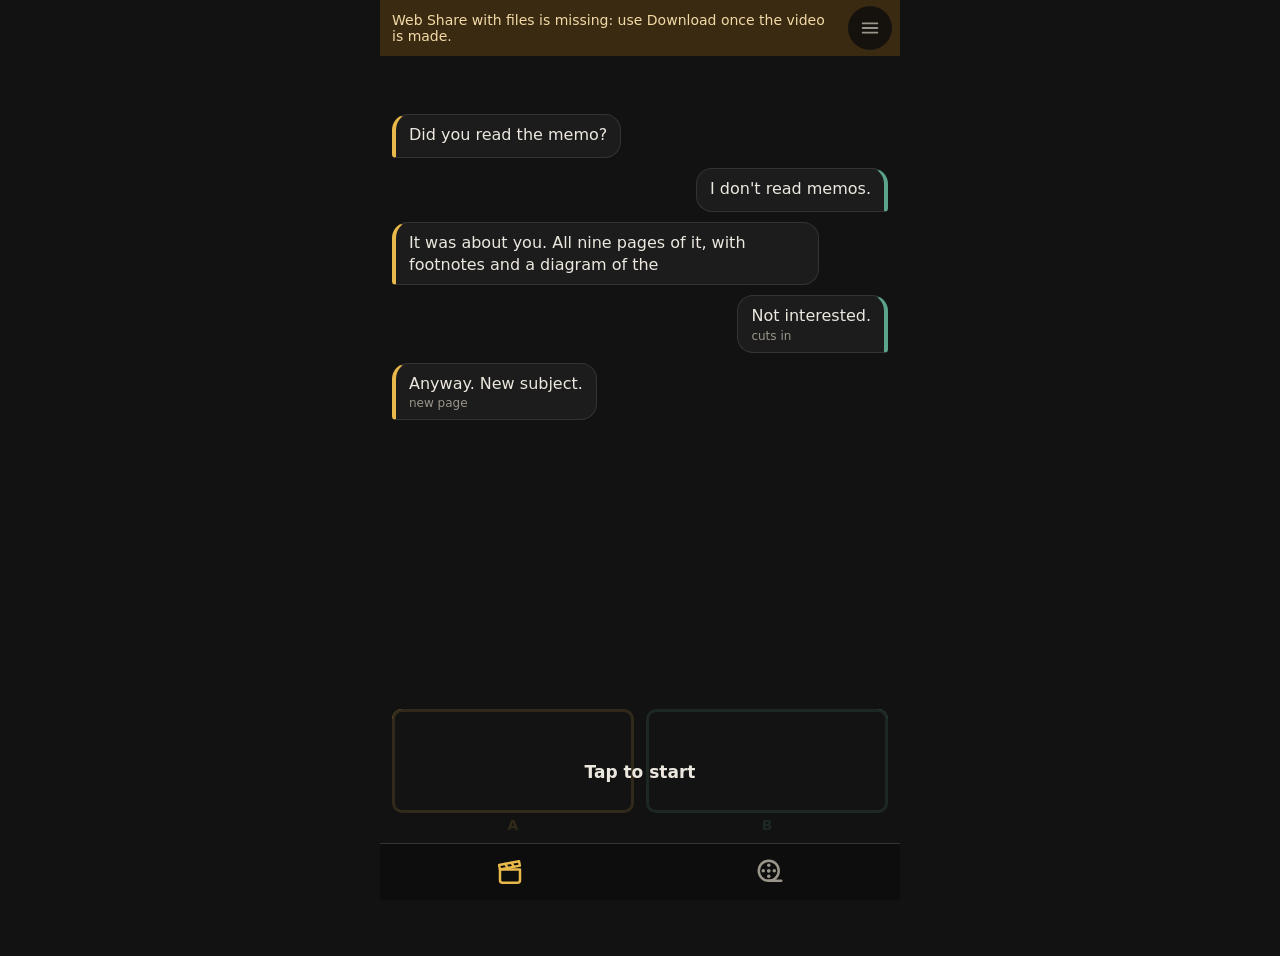
==== commit 44be5bfc: "Deploy 05300eb" ====
--- a/index.html
+++ b/index.html
@@ -10,8 +10,8 @@
     <title>sAnimator</title>
     <link rel="icon" type="image/png" href="./assets/icon-192.png" />
     <link rel="apple-touch-icon" href="./assets/icon-192.png" />
-    <script type="module" crossorigin src="./app/index-D-WOwaw1.js"></script>
-    <link rel="stylesheet" crossorigin href="./app/index-DHvhmzBh.css">
+    <script type="module" crossorigin src="./app/index-DT96Mkg8.js"></script>
+    <link rel="stylesheet" crossorigin href="./app/index-JQop3wIB.css">
   <link rel="manifest" href="./manifest.webmanifest"><script id="vite-plugin-pwa:register-sw" src="./registerSW.js"></script></head>
   <body>
     <div id="notices" class="notices" role="status"></div>
@@ -32,14 +32,14 @@
             <button id="face-A" type="button" class="face">
               <span class="face-photo">
                 <img id="face-img-A" alt="" hidden />
-                <span class="bars" aria-hidden="true"><i></i><i></i><i></i></span>
+                <span class="bars" aria-hidden="true"><i></i><i></i><i></i><i></i><i></i><i></i></span>
               </span>
               <span id="face-name-A" class="face-name"></span>
             </button>
             <button id="face-B" type="button" class="face">
               <span class="face-photo">
                 <img id="face-img-B" alt="" hidden />
-                <span class="bars" aria-hidden="true"><i></i><i></i><i></i></span>
+                <span class="bars" aria-hidden="true"><i></i><i></i><i></i><i></i><i></i><i></i></span>
               </span>
               <span id="face-name-B" class="face-name"></span>
             </button>
@@ -62,14 +62,11 @@
                 <input id="file-B" class="visually-hidden" type="file" accept="image/*" />
                 <span id="plus-B" class="cast-plus" data-icon="plus"></span>
               </label>
-              <!-- The pencil says the name can be changed. It is on the screen only, never in the video. -->
               <button id="edit-A" type="button" class="cast-name A" aria-label="Change the left character's name and colour">
                 <span id="cast-empty-A" class="cast-empty" hidden>Name</span>
-                <span class="cast-pencil" data-icon="pencil"></span>
               </button>
               <button id="edit-B" type="button" class="cast-name B" aria-label="Change the right character's name and colour">
                 <span id="cast-empty-B" class="cast-empty" hidden>Name</span>
-                <span class="cast-pencil" data-icon="pencil"></span>
               </button>
             </div>
           </div>
--- a/app/index-JQop3wIB.css
+++ b/app/index-JQop3wIB.css
@@ -0,0 +1 @@
+:root{--lightningcss-light: ;--lightningcss-dark:initial;color-scheme:dark;--bg:#121212;--panel:#1c1c1c;--line:#333;--text:#ece8df;--muted:#9a958a;--accent:#e8b84a;--danger:#e2705f;--warn:#d9a441;--tap:44px;--tabs:56px;--safe-top:env(safe-area-inset-top,0px);--safe-bottom:env(safe-area-inset-bottom,0px);font-family:system-ui,-apple-system,Segoe UI,sans-serif}*{box-sizing:border-box}[hidden]{display:none!important}html,body{touch-action:manipulation;background:var(--bg);color:var(--text);-webkit-text-size-adjust:100%;margin:0;overflow-x:clip}body{max-width:520px;padding-top:var(--safe-top);margin:0 auto}main{padding-bottom:calc(var(--tabs) + var(--safe-bottom))}input,textarea,button,select{font:inherit;color:inherit;font-size:16px}.visually-hidden{clip-path:inset(50%);opacity:0;width:1px;height:1px;position:absolute;overflow:hidden}.notices:empty{display:none}.notices{color:#f2d9a6;background:#3a2a12;padding:8px 60px 8px 12px;font-size:14px}.notices p{margin:4px 0}.row{flex-wrap:wrap;align-items:center;gap:8px;display:flex}.btn{min-height:var(--tap);min-width:var(--tap);border:1px solid var(--line);background:var(--panel);color:var(--text);border-radius:8px;padding:0 14px}.btn.primary{background:var(--accent);border-color:var(--accent);color:#1a1405;font-weight:600}.btn.danger{border-color:var(--danger);color:var(--danger)}.btn:disabled{opacity:.45}.btn[aria-pressed=true]{border-color:var(--accent);color:var(--accent)}a.btn{align-items:center;text-decoration:none;display:inline-flex}.readout{font-variant-numeric:tabular-nums;color:var(--muted);font-size:13px}.hint{color:var(--muted);margin:0;font-size:13px}.status{color:var(--warn);margin:0;font-size:14px}.status:empty{display:none}.issues{margin:0;padding:0 12px;font-size:14px;list-style:none}.issues li{color:var(--danger);padding:6px 0}.issues li.warning{color:var(--warn)}.menu-button{top:calc(var(--safe-top) + 6px);z-index:20;width:var(--tap);height:var(--tap);color:var(--muted);background:#0d0d0dcc;border:0;border-radius:50%;padding:0;font-size:20px;line-height:1;position:fixed;right:max(8px,50vw - 252px)}.menu-button.loading{background:conic-gradient(var(--accent) calc(var(--progress,0) * 1%), var(--line) 0)}.menu-button.loading:before{content:"";background:#0d0d0d;border-radius:50%;position:absolute;inset:3px}.menu-button .icon{position:relative}.tab-lines{min-height:calc(100dvh - var(--tabs) - var(--safe-bottom) - var(--safe-top));flex-direction:column;display:flex}.thread{padding:12px 12px 8px;padding-top:calc(var(--tap) + 14px);flex-direction:column;flex:1 0 auto;gap:10px;margin:0;list-style:none;display:flex}.line{max-width:100%;display:flex}.line.A{justify-content:flex-start}.line.B{justify-content:flex-end}.bubble{min-height:var(--tap);min-width:var(--tap);border:1px solid var(--line);background:var(--panel);max-width:86%;color:var(--text);text-align:left;overflow-wrap:anywhere;touch-action:pan-y;-webkit-user-select:none;user-select:none;-webkit-touch-callout:none;border-radius:16px;flex-direction:column;gap:2px;padding:9px 13px;display:flex}.line.A .bubble{border-left:4px solid var(--who);border-bottom-left-radius:4px}.line.B .bubble{border-right:4px solid var(--who);border-bottom-right-radius:4px}.bubble-text{font-size:16px;line-height:1.35}.bubble-text.placeholder{color:var(--muted);font-style:italic}.bubble-meta{color:var(--muted);font-size:12px}textarea.bubble-input{border-color:var(--who);resize:none;-webkit-user-select:text;user-select:text;background:#0d0d0d;width:86%;line-height:1.35;overflow:hidden}.line.awaiting .bubble{border-color:var(--who);animation:1.1s ease-in-out infinite alternate awaiting}@keyframes awaiting{0%{box-shadow:0 0 0 0 var(--who)}to{box-shadow:0 0 0 4px var(--who)}}.line.lifted{z-index:3;position:relative}.line.lifted .bubble{border-color:var(--accent);box-shadow:0 6px 18px #000a}.line.drop-before{box-shadow:0 -4px 0 0 var(--accent)}.line.drop-after{box-shadow:0 4px 0 0 var(--accent)}.msg-menu,.timing{border:1px solid var(--line);background:#0d0d0d;border-radius:12px;flex-wrap:wrap;align-items:center;gap:6px;padding:8px;display:flex}.msg-menu.B,.timing.B{justify-content:flex-end}.timing .btn{padding:0 11px}.msg-menu{gap:2px;padding:4px}.msg-menu .menu-btn{min-width:var(--tap);background:0 0;border-color:#0000;flex-direction:column;flex:1 1 0;justify-content:center;align-items:center;gap:3px;max-width:64px;height:54px;padding:0;display:flex}.menu-btn .icon{width:22px;height:22px}.menu-caption{color:var(--muted);font-size:10.5px;line-height:1}.menu-btn.danger .menu-caption{color:inherit}.menu-btn[aria-pressed=true]{color:var(--accent)}.menu-btn:disabled{opacity:.35}.timing-value{text-align:center;font-variant-numeric:tabular-nums;min-width:6.5em;color:var(--muted);font-size:14px}.timing-value.cut{color:var(--accent);font-weight:600}.marker-line{width:100%;height:var(--tap);background:linear-gradient(var(--accent), var(--accent)) center / 100% 3px no-repeat;border:0;padding:0;display:block}.recorder{bottom:calc(var(--tabs) + var(--safe-bottom));z-index:5;background:linear-gradient(to bottom, transparent, var(--bg) 14px);padding:14px 12px 10px;position:sticky}.status-row{flex-wrap:nowrap;align-items:flex-end;margin-bottom:6px}.status-row .status{flex:auto}.faces{grid-template-columns:1fr 1fr;gap:12px;display:grid;position:relative}.face{color:var(--text);touch-action:none;-webkit-user-select:none;user-select:none;-webkit-touch-callout:none;background:0 0;border:0;flex-direction:column;align-items:stretch;gap:4px;padding:0;transition:transform 80ms ease-out;display:flex}.face-photo{border:3px solid var(--who,var(--line));background:var(--panel);border-radius:10px;height:104px;display:block;position:relative;overflow:hidden}.face-photo img{object-fit:cover;object-position:center 20%;pointer-events:none;width:100%;height:100%;position:absolute;inset:0}.face-name{min-height:1.2em;color:var(--who,var(--text));text-align:center;text-overflow:ellipsis;white-space:nowrap;pointer-events:none;font-size:14px;font-weight:600;overflow:hidden}.bars{pointer-events:none;align-items:center;gap:3px;height:30px;transition:opacity .16s ease-out;display:flex;position:absolute;bottom:8px;right:9px}.bars i{background:var(--who,var(--accent));border-radius:2px;width:3.5px;height:0;min-height:3.5px;box-shadow:0 0 0 1px #0007}.face.recording{transform:translateY(-6px)}.face.recording .face-photo{box-shadow:0 0 0 3px var(--who,var(--accent))}.mic-start{color:var(--text);background:#121212d9;border:0;border-radius:10px;font-size:17px;font-weight:600;position:absolute;inset:0}.tab-preview{height:calc(100dvh - var(--tabs) - var(--safe-bottom) - var(--safe-top));flex-direction:column;display:flex}.stage{flex:auto;justify-content:center;min-height:0;display:flex}.reel{aspect-ratio:9/16;max-width:100%;height:100%;position:relative}.preview{-webkit-touch-callout:none;-webkit-user-select:none;user-select:none;background:#000;width:100%;height:100%;display:block}.cast-photo,.cast-name{background:0 0;border:0;width:38.52%;padding:0;position:absolute}.cast-photo{justify-content:center;align-items:center;height:30.21%;display:flex;top:45.1%}.cast-name{height:5%;min-height:var(--tap);top:75.4%}.cast .A{left:11.11%}.cast .B{left:50.37%}.cast-plus{color:var(--text);opacity:.8;font-size:44px;font-weight:300;line-height:1}.transport{flex:none;align-items:center;gap:8px;padding:8px 12px 4px;display:flex}.transport input[type=range]{min-width:0;height:var(--tap);accent-color:var(--accent);flex:60px}.tab-preview .status{flex:none;padding:0 12px 6px}progress{width:calc(100% - 24px);height:6px;accent-color:var(--accent);flex:none;margin:0 12px 6px;display:block}.sheet{z-index:30;background:#000a;justify-content:center;align-items:flex-end;display:flex;position:fixed;inset:0}.sheet-card{width:100%;max-width:520px;max-height:86dvh;padding:14px 14px calc(14px + var(--safe-bottom));background:var(--panel);border-radius:16px 16px 0 0;flex-direction:column;gap:8px;display:flex;overflow-y:auto}.sheet-item{text-align:left;width:100%}button.sheet-item{text-align:center}details.sheet-item{border:1px solid var(--line);border-radius:8px;padding:0 12px}details.sheet-item summary{min-height:var(--tap);cursor:pointer;align-items:center;display:flex}details.sheet-item[open]{padding-bottom:12px}.guide{color:var(--muted);margin:0;padding-left:18px;font-size:14px;line-height:1.45}.guide li+li{margin-top:6px}.paste{border:1px solid var(--line);width:100%;color:var(--text);background:#0d0d0d;border-radius:8px;margin:8px 0;padding:8px 10px;font-family:ui-monospace,Menlo,Consolas,monospace;line-height:1.4}.sheet .issues{padding:0}.field{color:var(--muted);flex-direction:column;gap:4px;font-size:13px;display:flex}.field input[type=text]{width:100%;min-height:var(--tap);border:1px solid var(--line);color:var(--text);background:#0d0d0d;border-radius:8px;padding:0 10px}.field input[type=color]{width:100%;height:var(--tap);border:1px solid var(--line);background:#0d0d0d;border-radius:8px;padding:2px}.tabs{z-index:10;max-width:520px;padding-bottom:var(--safe-bottom);border-top:1px solid var(--line);background:#0d0d0d;grid-template-columns:repeat(2,1fr);margin:0 auto;display:grid;position:fixed;bottom:0;left:0;right:0}.tabs button{height:var(--tabs);color:var(--muted);background:0 0;border:0}.tabs button[aria-current=page]{color:var(--accent);font-weight:600}.icon{flex:none;width:24px;height:24px;display:block}.tabs button,.menu-button,.icon-btn{justify-content:center;align-items:center;display:flex}.tabs .icon{width:30px;height:30px}.menu-button .icon{width:22px;height:22px}.icon-btn{min-width:var(--tap);padding:0}.cast-plus .icon{width:40px;height:40px}.cast-name{color:var(--muted);justify-content:flex-end;align-items:center;display:flex}.cast-empty{text-align:center;flex:1;font-size:13px}.about{color:var(--muted);overflow-wrap:anywhere;margin:4px 0 0;font-size:11px;line-height:1.4}.about span{display:block}.icon-btn[hidden]{display:none}
